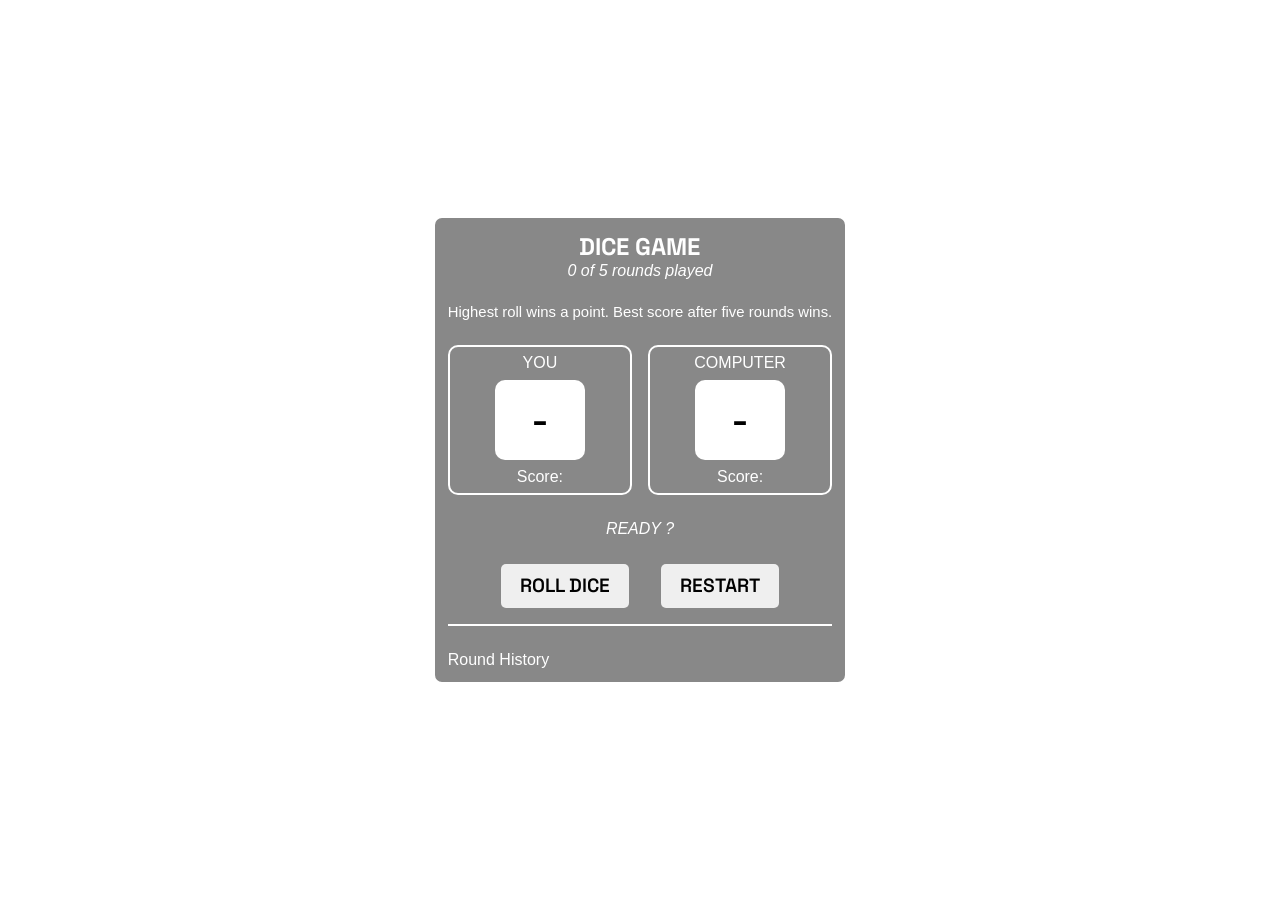
==== Dice-game/index.html @ 0e11beb7 "Update game styling and structure: change dice color, update restart button class, and modify backgr" ====
<!doctype html>
<html lang="en">
  <head>
    <meta charset="UTF-8" />
    <meta name="viewport" content="width=device-width, initial-scale=1.0" />
    <title>Dice Game 🎲</title>
    <link rel="stylesheet" href="style.css" />
  </head>
  <body>
    <main class="game-container">
      <header>
        <section class="game-head">
          <h1 class="game-title">Dice Game</h1>
          <p id="rounds"><span id="count-el">0</span> of 5 rounds played</p>
        </section>
        <p class="game-information">
          Highest roll wins a point. Best score after five rounds wins.
        </p>
      </header>

      <section class="player-container">
        <section class="player">
          <p id="player1-el" class="player-name"></p>
          <div class="dice">
            <p id="user-el" class="dice-number">-</p>
          </div>
          <p class="score" id="score1-el"></p>
        </section>
        <section class="player">
          <p id="player2-el" class="player-name"></p>
          <div class="dice black">
            <p id="computer-el" class="dice-number white" >-</p>
          </div>
          <p class="score" id="score2-el"></p>
        </section>
      </section>
      <p id="message-el">READY ?</p>
      <section class="play-buttons">
        <button id="rollbtn" onclick="rollDice()">ROLL DICE</button>
        <button class="restart" onclick="restart()">RESTART</button>
      </section>
      <section class="game-history">
        <p>Round History</p>
      </section>
    </main>

    <script src="index.js"></script>
  </body>
</html>
---- Dice-game/style.css ----
@import url("https://fonts.googleapis.com/css2?family=Space+Grotesk:wght@300..700&display=swap");
*,
*::before,
*::after {
  margin: 0;
  padding: 0;
  box-sizing: border-box;
}

:root {
  --font-button: "Space Grotesk", sans-serif;
  --font-text: "Bungee", sans-serif;
}
body {
  display: grid;
  place-content: center;
  height: 100dvh;
  width: 100%;
  padding-inline: 1.2em;
  font-family: var(--font-text);
  background-image: url(./dice.jpg);
  background-position: center;
  width: 100%;
  height: 100dvh;
  background-repeat: no-repeat;
  background-size: cover;
}
.game-container {
  display: flex;
  flex-direction: column;
  justify-content: center;
  gap: 1.59em;
  padding: 0.8em;
  background-color: rgba(0, 0, 0, 0.468);
  border: 5px white solid;
  color: white;
  border-radius: 12px;
  overflow: hidden;
  
}
h1 {
  color: var(--head-text);
  text-transform: uppercase;
  font-family: var(--font-button);
}
#rounds {
  font-style: italic;
}
header {
  display: flex;
  flex-direction: column;
  gap: 1.5em;
}
.game-head {
  display: flex;
  flex-direction: column;
  align-items: center;
  justify-content: space-between;
}
.game-information {
  font-size: 0.93em;
}
.player-container {
  display: flex;
  gap: 1em;
  align-items: center;
  justify-content: center;
}
.player {
  width: min(70%, 1000px);
  height: 150px;
  border: 2px white solid;
  display: flex;
  flex-direction: column;
  justify-content: center;
  align-items: center;
  gap: 0.5em;
  border-radius: 10px;
}
.dice {
  background-color: white;

  width: min(50%, 1200px);
  height: 80px;
  display: flex;
  justify-content: center;
  align-items: center;
  border-radius: 10px;
}
.play-buttons {
  display: flex;
  gap: 2em;
  justify-content: center;
  align-items: center;
  border-bottom: 2px white solid;
  padding-bottom: 1em;
}
.dice-number {
  font-size: 3em;
  color: black;
  font-family: var(--player);
}
button {
  padding: 0.5em 1em;
  border-radius: 5px;
  border: none;
  font-size: 1.2em;
  font-weight: 600;
  font-family: var(--font-button);
}
.player-details {
  display: flex;
  justify-content: space-around;
  align-items: center;
}
.player-name {
  text-align: center;
}
#message-el {
  text-align: center;
  font-style: italic;
}
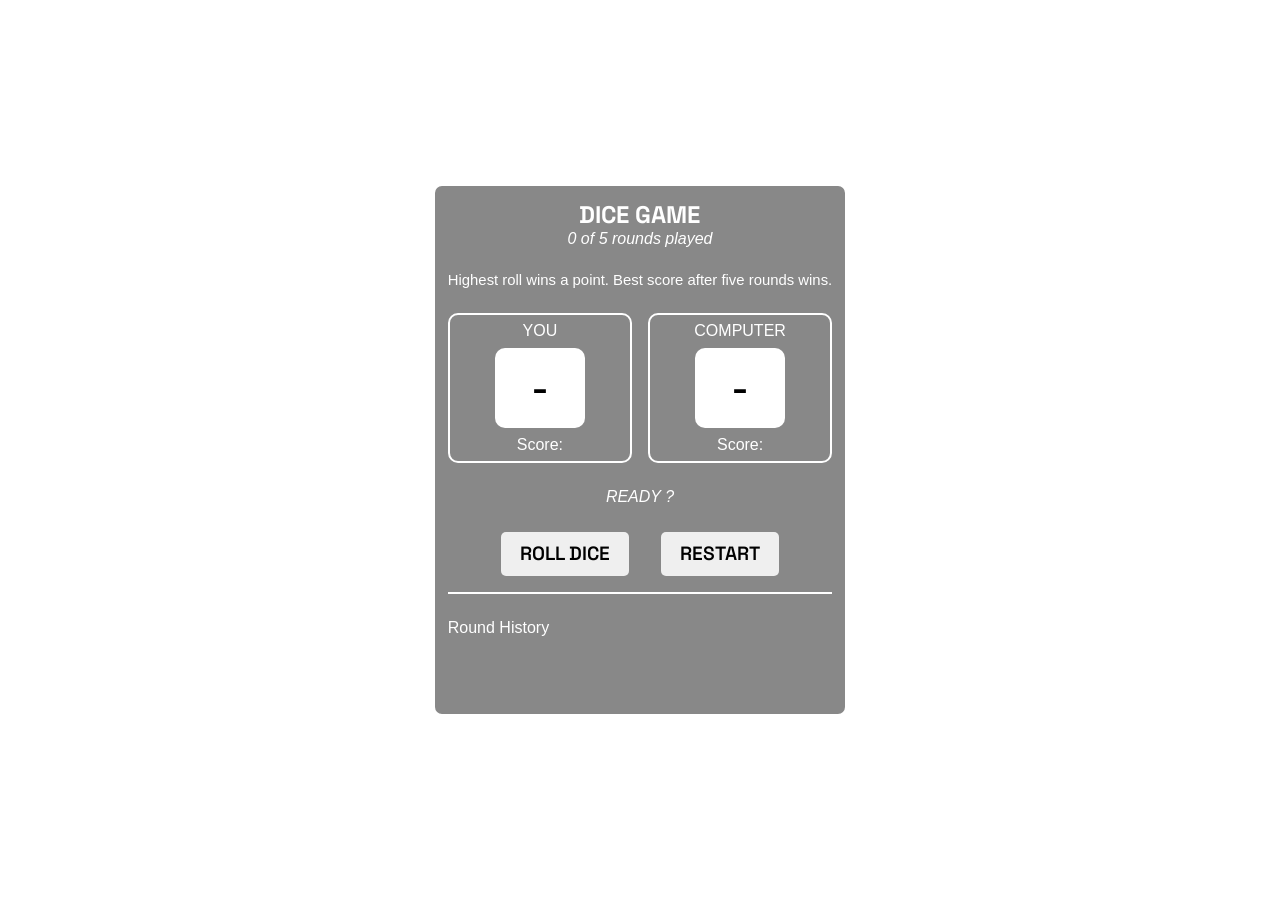
==== commit abc3feda: "Add round history display and styling: implement history container and round cards in UI" ====
--- a/Dice-game/index.html
+++ b/Dice-game/index.html
@@ -29,7 +29,7 @@
         <section class="player">
           <p id="player2-el" class="player-name"></p>
           <div class="dice black">
-            <p id="computer-el" class="dice-number white" >-</p>
+            <p id="computer-el" class="dice-number white">-</p>
           </div>
           <p class="score" id="score2-el"></p>
         </section>
@@ -41,6 +41,53 @@
       </section>
       <section class="game-history">
         <p>Round History</p>
+        <section class="history-container">
+          <div class="round-card">
+            <div class="left-card">
+              <p class="round-num"></p>
+              <p class="round-dice"></p>
+            </div>
+            <div class="right-card">
+              <p class="round-winner"></p>
+            </div>
+          </div>
+          <div class="round-card">
+            <div class="left-card">
+              <p class="round-num"></p>
+              <p class="round-dice"></p>
+            </div>
+            <div class="right-card">
+              <p class="round-winner"></p>
+            </div>
+          </div>
+          <div class="round-card">
+            <div class="left-card">
+              <p class="round-num"></p>
+              <p class="round-dice"></p>
+            </div>
+            <div class="right-card">
+              <p class="round-winner"></p>
+            </div>
+          </div>
+          <div class="round-card">
+            <div class="left-card">
+              <p class="round-num"></p>
+              <p class="round-dice"></p>
+            </div>
+            <div class="right-card">
+              <p class="round-winner"></p>
+            </div>
+          </div>
+          <div class="round-card">
+            <div class="left-card">
+              <p class="round-num"></p>
+              <p class="round-dice"></p>
+            </div>
+            <div class="right-card">
+              <p class="round-winner"></p>
+            </div>
+          </div>
+        </section>
       </section>
     </main>
 
--- a/Dice-game/style.css
+++ b/Dice-game/style.css
@@ -121,3 +121,20 @@
   font-style: italic;
 }
 
+.history-container{
+  display: flex;
+  flex-direction: column;
+  align-content: center;
+  gap: 1em;
+  color: red;
+}
+.round-card{
+  display: flex;
+  justify-content: space-between;
+  align-items: center;
+}
+.left-card{
+  display: flex;
+  gap: 1em;
+  align-items: center;
+}
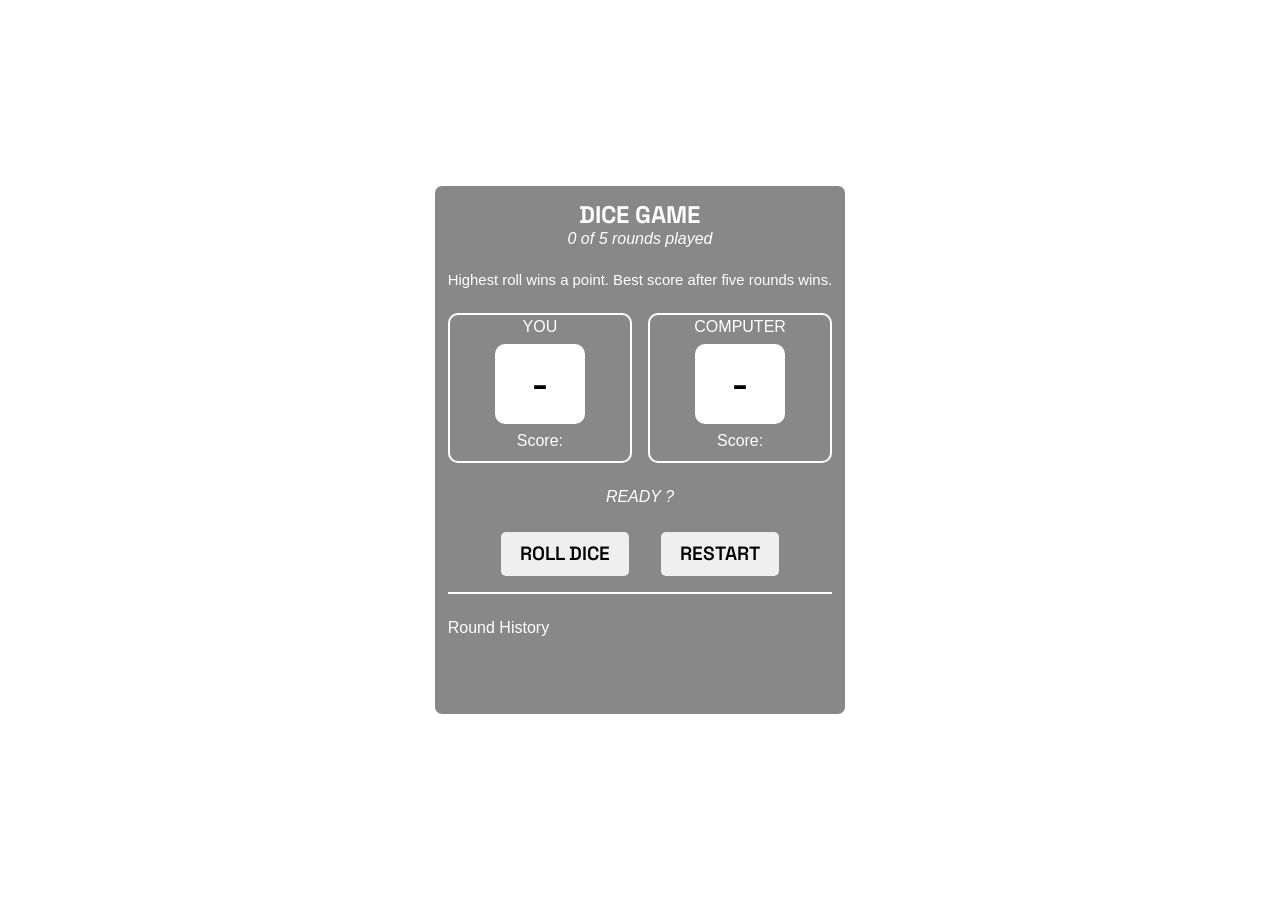
==== commit 34533f36: "Add winner display and styling: implement winner text elements and update border colors based on gam" ====
--- a/Dice-game/index.html
+++ b/Dice-game/index.html
@@ -19,19 +19,21 @@
       </header>
 
       <section class="player-container">
-        <section class="player">
+        <section class="player" id="user-card">
           <p id="player1-el" class="player-name"></p>
           <div class="dice">
             <p id="user-el" class="dice-number">-</p>
           </div>
           <p class="score" id="score1-el"></p>
+          <p class="winner" id="user-winner"></p>
         </section>
-        <section class="player">
+        <section class="player" id="computer-card">
           <p id="player2-el" class="player-name"></p>
           <div class="dice black">
             <p id="computer-el" class="dice-number white">-</p>
           </div>
           <p class="score" id="score2-el"></p>
+          <p class="winner" id="computer-winner"></p>
         </section>
       </section>
       <p id="message-el">READY ?</p>
--- a/Dice-game/style.css
+++ b/Dice-game/style.css
@@ -126,7 +126,7 @@
   flex-direction: column;
   align-content: center;
   gap: 1em;
-  color: red;
+  color: white;
 }
 .round-card{
   display: flex;
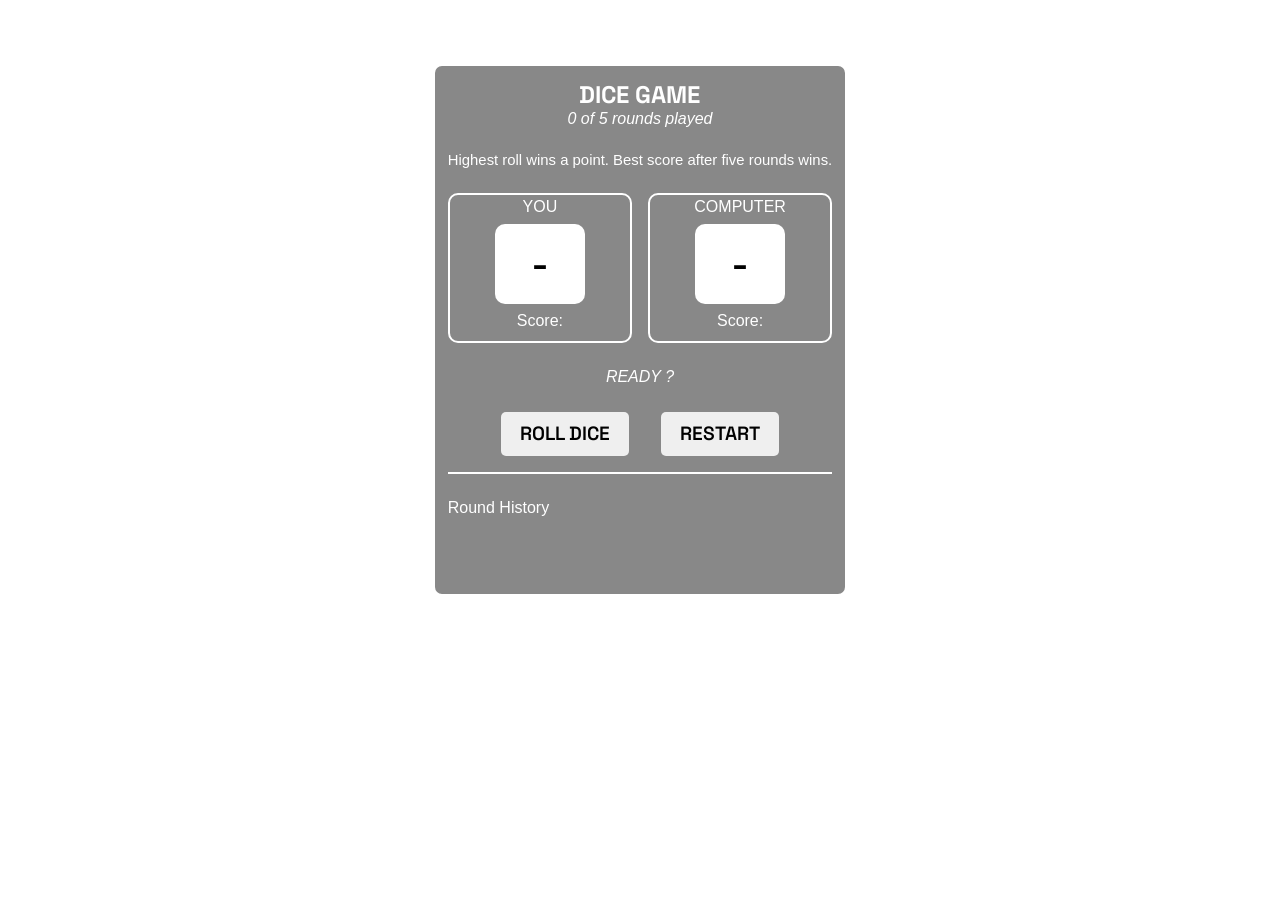
==== commit 666c016d: "Add game modal and update element declarations: implement game modal in HTML and change variable dec" ====
--- a/Dice-game/index.html
+++ b/Dice-game/index.html
@@ -92,7 +92,9 @@
         </section>
       </section>
     </main>
+<div id="game-modal">
 
+</div>
     <script src="index.js"></script>
   </body>
 </html>
--- a/Dice-game/style.css
+++ b/Dice-game/style.css
@@ -76,6 +76,7 @@
   align-items: center;
   gap: 0.5em;
   border-radius: 10px;
+  padding: 1.2px 0;
 }
 .dice {
   background-color: white;
@@ -137,4 +138,10 @@
   display: flex;
   gap: 1em;
   align-items: center;
+}
+#game-modal{
+  width: 200px;
+  height: 200px;
+  background-color: white;
+  margin: 20px auto;
 }
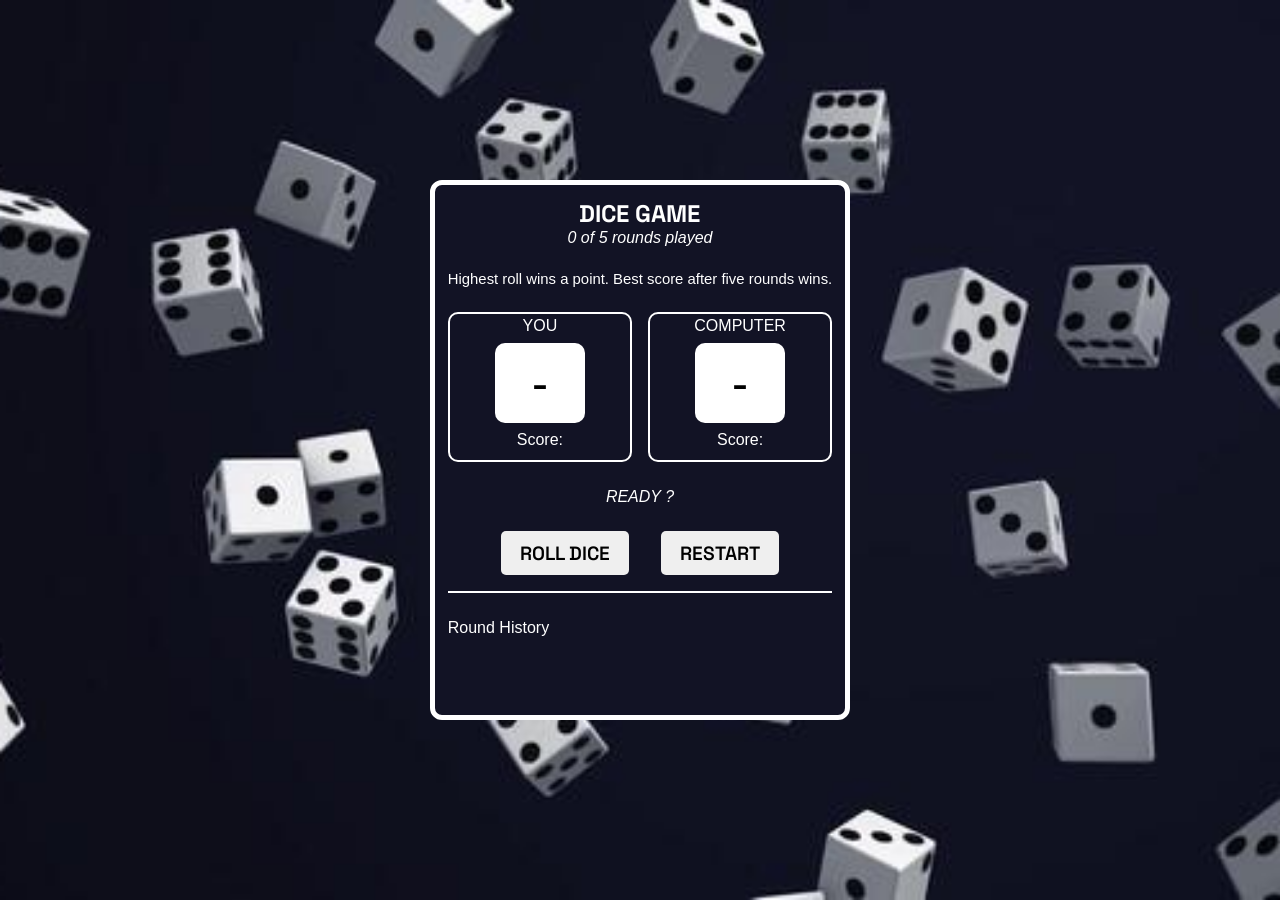
==== commit 29c0b0b6: "Add game modal and winner display: implement game modal in HTML, update JavaScript to show winner, a" ====
--- a/Dice-game/index.html
+++ b/Dice-game/index.html
@@ -92,9 +92,24 @@
         </section>
       </section>
     </main>
-<div id="game-modal">
-
-</div>
+<section id="game-modal">
+  <span class="win-icon">🏆</span>
+  <h2 class="winner-name">You win! 🎉</h2>
+  <p class="win-message">Congratulations! You've won the game</p>
+  <div class="winner-stats">
+    <div class="player1-score">
+      <p class="name">You</p>
+      <p class="score">3</p>
+    </div>
+    <p class="dash"> - </p>
+    <div class="player2-score">
+      <p class="name">Computer</p>
+      <p class="score">3</p>
+    </div>
+   
+  </div>
+ <button type="button" onclick="restart()">Play again</button>
+</section>
     <script src="index.js"></script>
   </body>
 </html>
--- a/Dice-game/style.css
+++ b/Dice-game/style.css
@@ -30,13 +30,13 @@
   flex-direction: column;
   justify-content: center;
   gap: 1.59em;
-  padding: 0.8em;
-  background-color: rgba(0, 0, 0, 0.468);
+  padding:  0.8em;
+  background-color: #121325;
   border: 5px white solid;
   color: white;
   border-radius: 12px;
   overflow: hidden;
-  
+ 
 }
 h1 {
   color: var(--head-text);
@@ -76,7 +76,7 @@
   align-items: center;
   gap: 0.5em;
   border-radius: 10px;
-  padding: 1.2px 0;
+ 
 }
 .dice {
   background-color: white;
@@ -122,26 +122,49 @@
   font-style: italic;
 }
 
-.history-container{
+.history-container {
   display: flex;
   flex-direction: column;
   align-content: center;
   gap: 1em;
   color: white;
+  padding-top: 1.3px;
+  
 }
-.round-card{
+.round-card {
   display: flex;
   justify-content: space-between;
   align-items: center;
 }
-.left-card{
+.left-card {
   display: flex;
   gap: 1em;
   align-items: center;
 }
-#game-modal{
-  width: 200px;
-  height: 200px;
+#game-modal {
+  width: 400px;
+  height: 250px;
   background-color: white;
-  margin: 20px auto;
-}+  text-align: center;
+  padding: 1em 1.5em;
+  display: none;
+  position: fixed;
+  top: 50%;
+  bottom: 50%;
+  transform: translate(41%, -80%);
+}
+
+.winner-stats {
+  display: flex;
+  gap: 1.5em;
+  align-items: center;
+  justify-content: center;
+  text-align: center;
+  padding: 0.5em 0;
+}
+.name {
+  padding-bottom: 0.3em;
+}
+.dash {
+  text-align: center;
+}
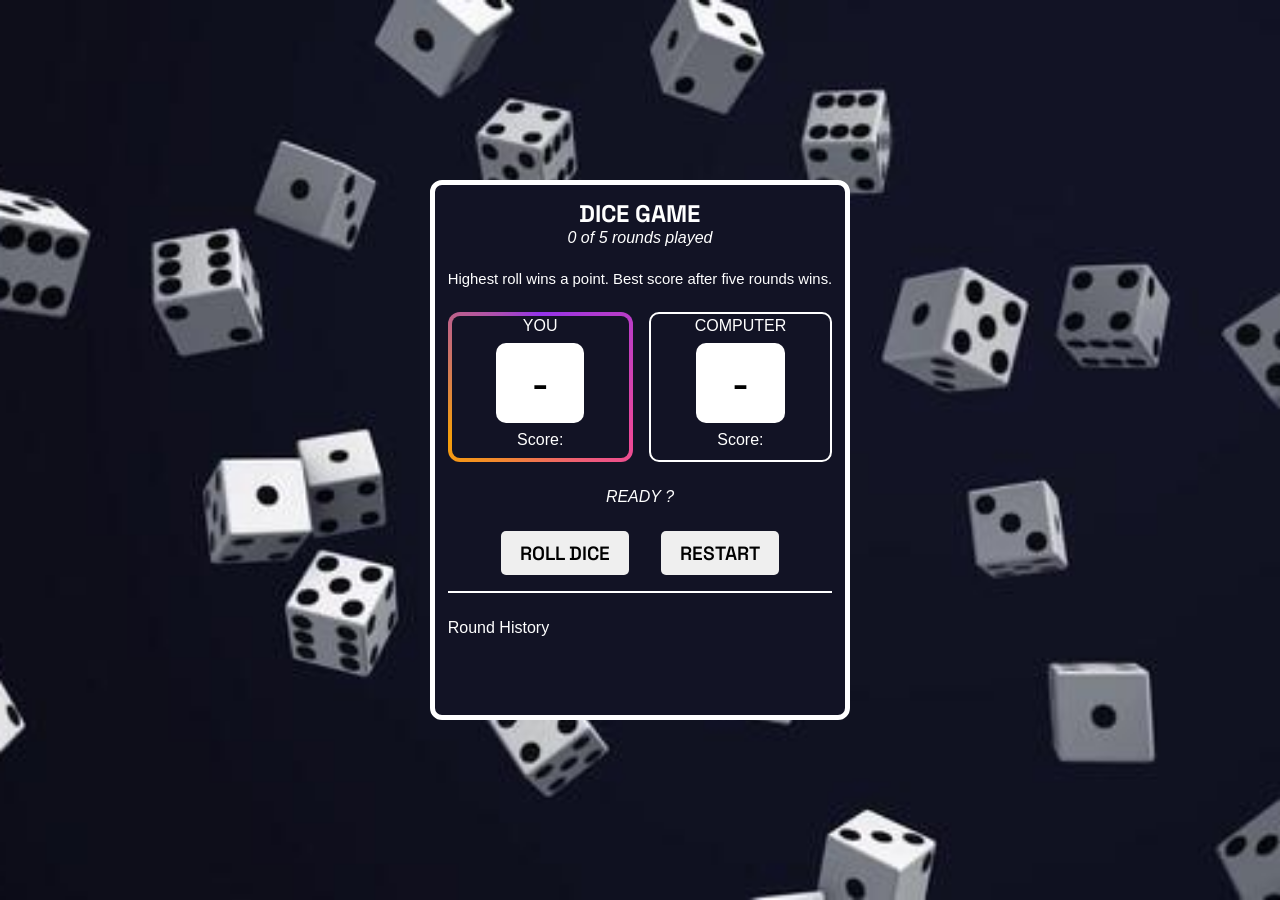
==== commit f04a9612: "Refactor game modal and winner display: update HTML structure for modal, enhance JavaScript logic fo" ====
--- a/Dice-game/index.html
+++ b/Dice-game/index.html
@@ -19,7 +19,7 @@
       </header>
 
       <section class="player-container">
-        <section class="player" id="user-card">
+        <section class="player winning-card" id="user-card"  >
           <p id="player1-el" class="player-name"></p>
           <div class="dice">
             <p id="user-el" class="dice-number">-</p>
@@ -92,24 +92,29 @@
         </section>
       </section>
     </main>
-<section id="game-modal">
-  <span class="win-icon">🏆</span>
-  <h2 class="winner-name">You win! 🎉</h2>
-  <p class="win-message">Congratulations! You've won the game</p>
-  <div class="winner-stats">
-    <div class="player1-score">
-      <p class="name">You</p>
-      <p class="score">3</p>
-    </div>
-    <p class="dash"> - </p>
-    <div class="player2-score">
-      <p class="name">Computer</p>
-      <p class="score">3</p>
-    </div>
-   
-  </div>
- <button type="button" onclick="restart()">Play again</button>
-</section>
+    <div id="modal-backdrop"></div>
+    <section id="game-modal" class="gradient-a">
+      <button type="button" onclick="closeModal()" class="close-btn">×</button>
+      
+      <div class="winner-log">
+        <span class="win-icon" id="icon">🏆</span>
+        <h2 class="winner-name"></h2>
+      <p class="win-message">Congratulations! You've won the game</p>
+      </div>
+      
+      <div class="winner-stats">
+        <div class="player1-score">
+          <p class="name">You</p>
+          <p class="score" id="score1"></p>
+        </div>
+        <p class="dash">-</p>
+        <div class="player2-score">
+          <p class="name">Computer</p>
+          <p class="score" id="score2"></p>
+        </div>
+      </div>
+      <button type="button" onclick="restart()" class="play"  tabindex="0">Play again</button>
+    </section>
     <script src="index.js"></script>
   </body>
 </html>
--- a/Dice-game/style.css
+++ b/Dice-game/style.css
@@ -30,13 +30,12 @@
   flex-direction: column;
   justify-content: center;
   gap: 1.59em;
-  padding:  0.8em;
+  padding: 0.8em;
   background-color: #121325;
   border: 5px white solid;
   color: white;
   border-radius: 12px;
   overflow: hidden;
- 
 }
 h1 {
   color: var(--head-text);
@@ -76,7 +75,6 @@
   align-items: center;
   gap: 0.5em;
   border-radius: 10px;
- 
 }
 .dice {
   background-color: white;
@@ -129,7 +127,6 @@
   gap: 1em;
   color: white;
   padding-top: 1.3px;
-  
 }
 .round-card {
   display: flex;
@@ -141,26 +138,88 @@
   gap: 1em;
   align-items: center;
 }
+
+@property --border-angle {
+  syntax: "<angle>";
+  initial-value: 0deg;
+  inherits: false;
+}
+#game-modal,
+.player.winning-card {
+    border: 4px solid transparent;
+    border-radius: 12px;
+
+    background:
+        linear-gradient(
+            var(--card-fill),
+            var(--card-fill)
+        ) padding-box,
+        conic-gradient(
+            from var(--border-angle),
+            var(--ring-colors)
+        ) border-box;
+
+    animation: rotate-border 4s linear infinite;
+}
+
 #game-modal {
-  width: 400px;
-  height: 250px;
+    --card-fill: white;
+}
+
+.player.winning-card {
+    --card-fill: #121325;
+    --ring-colors: #9333ea, #ec4899, #f59e0b, #9333ea;
+}
+
+@keyframes rotate-border {
+  to {
+    --border-angle: 360deg;
+  }
+}
+.gradient-a {
+  --ring-colors: #9333ea, #ec4899, #f59e0b, #9333ea;
+}
+
+.gradient-b {
+  --ring-colors: #0ea5e9, #9333ea, #22d3ee, #0ea5e9;
+}
+#game-modal {
+  width: 450px;
+  /* height: 300px; */
   background-color: white;
   text-align: center;
   padding: 1em 1.5em;
   display: none;
   position: fixed;
   top: 50%;
-  bottom: 50%;
-  transform: translate(41%, -80%);
-}
-
+  left: 50%;
+  transform: translate(-50%, -50%);
+  z-index: 11;
+}
+.win-icon {
+  font-size: 3rem;
+  text-align: center;
+  /* padding-right: 0.5em; */
+}
+.win-message {
+  padding-top: 0.3em;
+}
+.winner-log {
+  text-align: center;
+  display: flex;
+  flex-direction: column;
+  align-items: center;
+  justify-content: center;
+}
 .winner-stats {
-  display: flex;
+  display: grid;
+  grid-template-columns: repeat(3, 1fr);
+  margin-inline: auto;
+  max-width: 200px;
   gap: 1.5em;
-  align-items: center;
-  justify-content: center;
-  text-align: center;
-  padding: 0.5em 0;
+
+  text-align: center;
+  padding: 0.9em 0;
 }
 .name {
   padding-bottom: 0.3em;
@@ -168,3 +227,43 @@
 .dash {
   text-align: center;
 }
+#modal-backdrop {
+  position: fixed;
+  inset: 0;
+  background-color: rgba(0, 0, 0, 0.6);
+  backdrop-filter: blur(6px);
+  display: none;
+  z-index: 10;
+}
+.close-btn {
+  position: absolute;
+  top: 12px;
+  right: 12px;
+  background-color: transparent;
+  border: none;
+  font-size: 2rem;
+  cursor: pointer;
+ 
+}
+.play {
+  background-color: #af8bfa;
+  padding: 0.5rem 2.5em;
+  cursor: pointer;
+  transition: ease-out 0.2s;
+   border: transparent;
+ 
+}
+.play:hover,
+.play:focus-visible{
+  transition: ease-out 0.2s;
+  /* border: #4e01f2 2px solid; */
+}
+
+
+
+
+@media (prefers-reduced-motion: reduce) {
+  #game-modal {
+    animation: none;
+  }
+}
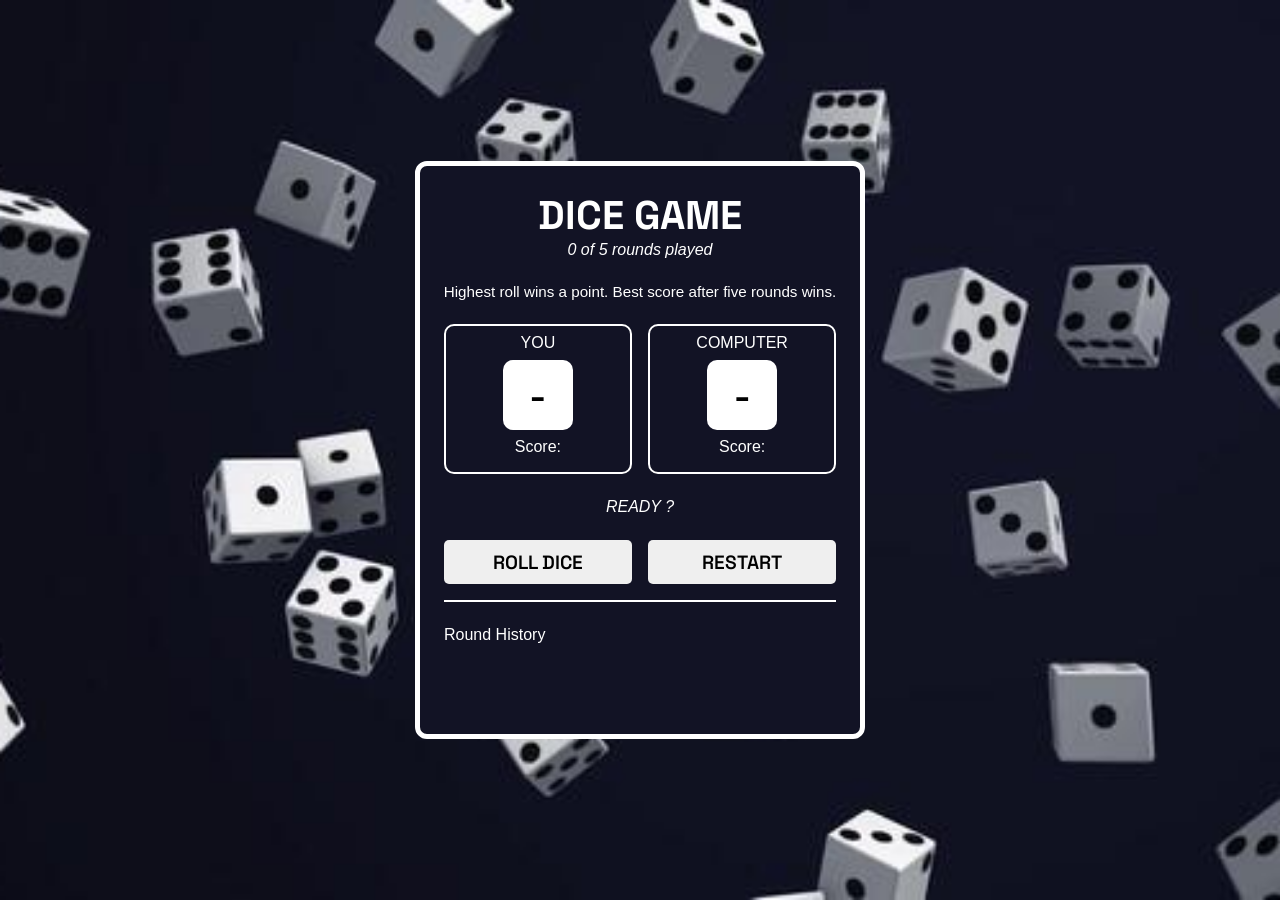
==== commit fbd4b3d7: "Refactor player card styling and update game messages: remove winning-card class, adjust border colo" ====
--- a/Dice-game/index.html
+++ b/Dice-game/index.html
@@ -19,7 +19,7 @@
       </header>
 
       <section class="player-container">
-        <section class="player winning-card" id="user-card"  >
+        <section class="player" id="user-card"  >
           <p id="player1-el" class="player-name"></p>
           <div class="dice">
             <p id="user-el" class="dice-number">-</p>
--- a/Dice-game/style.css
+++ b/Dice-game/style.css
@@ -13,15 +13,16 @@
 }
 body {
   display: grid;
-  place-content: center;
-  height: 100dvh;
+  place-items: center;
+
   width: 100%;
-  padding-inline: 1.2em;
+  padding-inline: 1em;
+  padding-block: 1rem;
   font-family: var(--font-text);
   background-image: url(./dice.jpg);
   background-position: center;
   width: 100%;
-  height: 100dvh;
+  min-height: 100dvh;
   background-repeat: no-repeat;
   background-size: cover;
 }
@@ -29,8 +30,9 @@
   display: flex;
   flex-direction: column;
   justify-content: center;
-  gap: 1.59em;
-  padding: 0.8em;
+  max-width: 600px;
+  gap: clamp(0.75rem, 2vw, 1.5rem);
+  padding: clamp(0.75rem, 2vw, 1.5rem);
   background-color: #121325;
   border: 5px white solid;
   color: white;
@@ -38,6 +40,7 @@
   overflow: hidden;
 }
 h1 {
+  font-size: clamp(1.5rem, 4vw, 2.5rem);
   color: var(--head-text);
   text-transform: uppercase;
   font-family: var(--font-button);
@@ -57,7 +60,8 @@
   justify-content: space-between;
 }
 .game-information {
-  font-size: 0.93em;
+  font-size: clamp(0.95rem, 2vw, 0.9rem);
+  white-space: wrap;
 }
 .player-container {
   display: flex;
@@ -66,7 +70,8 @@
   justify-content: center;
 }
 .player {
-  width: min(70%, 1000px);
+  flex: 1;
+  min-width: 0;
   height: 150px;
   border: 2px white solid;
   display: flex;
@@ -76,24 +81,29 @@
   gap: 0.5em;
   border-radius: 10px;
 }
+
 .dice {
   background-color: white;
 
-  width: min(50%, 1200px);
-  height: 80px;
+  width: min(75%, 70px);
+  aspect-ratio: 1;
+  height: auto;
+  flex-shrink: 0;
   display: flex;
   justify-content: center;
   align-items: center;
   border-radius: 10px;
 }
 .play-buttons {
-  display: flex;
-  gap: 2em;
-  justify-content: center;
-  align-items: center;
+  display:grid;
+  grid-template-columns: repeat(auto-fit, minmax(50px, 1fr));
+  gap: 1em;
+  /* justify-content: center;
+  align-items: center; */
   border-bottom: 2px white solid;
   padding-bottom: 1em;
 }
+
 .dice-number {
   font-size: 3em;
   color: black;
@@ -119,7 +129,21 @@
   text-align: center;
   font-style: italic;
 }
-
+.game-history {
+  container-type: inline-size;
+}
+@container (max-width: 300px) {
+  .round-card {
+    /* flex-direction: column; */
+    align-items: flex-start;
+    gap: 0.2rem;
+  }
+
+  .left-card {
+    /* flex-wrap: wrap; */
+    gap: 0.2rem;
+  }
+}
 .history-container {
   display: flex;
   flex-direction: column;
@@ -146,29 +170,23 @@
 }
 #game-modal,
 .player.winning-card {
-    border: 4px solid transparent;
-    border-radius: 12px;
-
-    background:
-        linear-gradient(
-            var(--card-fill),
-            var(--card-fill)
-        ) padding-box,
-        conic-gradient(
-            from var(--border-angle),
-            var(--ring-colors)
-        ) border-box;
-
-    animation: rotate-border 4s linear infinite;
+  border: 4px solid transparent;
+  border-radius: 12px;
+
+  background:
+    linear-gradient(var(--card-fill), var(--card-fill)) padding-box,
+    conic-gradient(from var(--border-angle), var(--ring-colors)) border-box;
+
+  animation: rotate-border 4s linear infinite;
 }
 
 #game-modal {
-    --card-fill: white;
+  --card-fill: white;
 }
 
 .player.winning-card {
-    --card-fill: #121325;
-    --ring-colors: #9333ea, #ec4899, #f59e0b, #9333ea;
+  --card-fill: #121325;
+  --ring-colors: #9333ea, #ec4899, #f59e0b, #9333ea;
 }
 
 @keyframes rotate-border {
@@ -184,7 +202,7 @@
   --ring-colors: #0ea5e9, #9333ea, #22d3ee, #0ea5e9;
 }
 #game-modal {
-  width: 450px;
+  width: min(500px, 90vw);
   /* height: 300px; */
   background-color: white;
   text-align: center;
@@ -243,27 +261,23 @@
   border: none;
   font-size: 2rem;
   cursor: pointer;
- 
-}
+}
+
 .play {
   background-color: #af8bfa;
   padding: 0.5rem 2.5em;
   cursor: pointer;
   transition: ease-out 0.2s;
-   border: transparent;
- 
+  border: transparent;
 }
 .play:hover,
-.play:focus-visible{
+.play:focus-visible {
   transition: ease-out 0.2s;
   /* border: #4e01f2 2px solid; */
 }
-
-
-
 
 @media (prefers-reduced-motion: reduce) {
   #game-modal {
     animation: none;
   }
-}+}
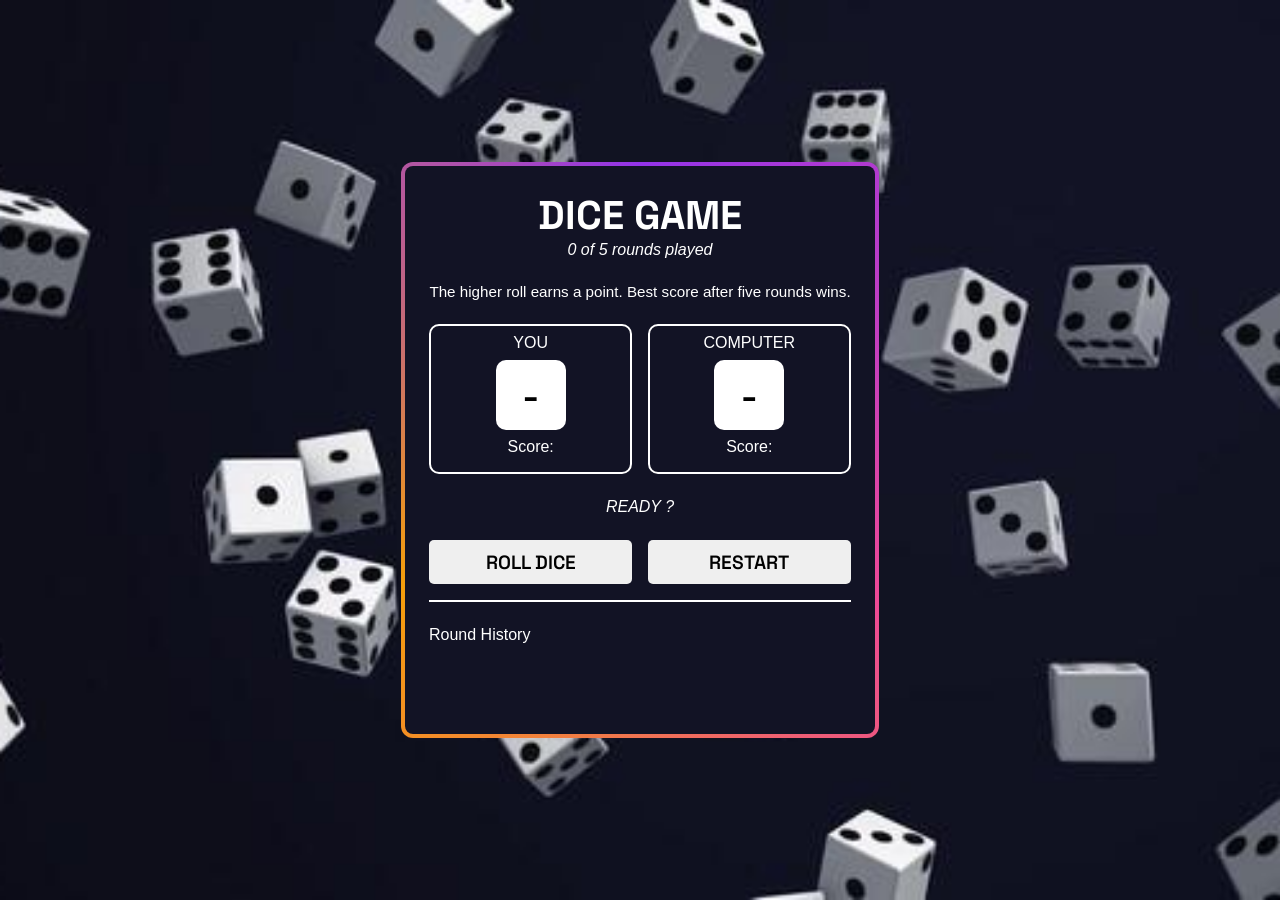
==== commit 431f95bb: "Update game information text for clarity and adjust CSS for responsive design" ====
--- a/Dice-game/index.html
+++ b/Dice-game/index.html
@@ -14,7 +14,7 @@
           <p id="rounds"><span id="count-el">0</span> of 5 rounds played</p>
         </section>
         <p class="game-information">
-          Highest roll wins a point. Best score after five rounds wins.
+          The higher roll earns a point. Best score after five rounds wins.
         </p>
       </header>
 
--- a/Dice-game/style.css
+++ b/Dice-game/style.css
@@ -19,6 +19,7 @@
   padding-inline: 1em;
   padding-block: 1rem;
   font-family: var(--font-text);
+  background-color: #10111f;
   background-image: url(./dice.jpg);
   background-position: center;
   width: 100%;
@@ -61,7 +62,13 @@
 }
 .game-information {
   font-size: clamp(0.95rem, 2vw, 0.9rem);
-  white-space: wrap;
+  white-space: nowrap;
+}
+@media (max-width: 600px) {
+  .game-information {
+    white-space: wrap;
+    text-align: center;
+  }
 }
 .player-container {
   display: flex;
@@ -84,7 +91,6 @@
 
 .dice {
   background-color: white;
-
   width: min(75%, 70px);
   aspect-ratio: 1;
   height: auto;
@@ -98,8 +104,6 @@
   display:grid;
   grid-template-columns: repeat(auto-fit, minmax(50px, 1fr));
   gap: 1em;
-  /* justify-content: center;
-  align-items: center; */
   border-bottom: 2px white solid;
   padding-bottom: 1em;
 }
@@ -134,13 +138,13 @@
 }
 @container (max-width: 300px) {
   .round-card {
-    /* flex-direction: column; */
+    
     align-items: flex-start;
     gap: 0.2rem;
   }
 
   .left-card {
-    /* flex-wrap: wrap; */
+    
     gap: 0.2rem;
   }
 }
@@ -169,7 +173,7 @@
   inherits: false;
 }
 #game-modal,
-.player.winning-card {
+.game-container{
   border: 4px solid transparent;
   border-radius: 12px;
 
@@ -184,7 +188,7 @@
   --card-fill: white;
 }
 
-.player.winning-card {
+.game-container {
   --card-fill: #121325;
   --ring-colors: #9333ea, #ec4899, #f59e0b, #9333ea;
 }
